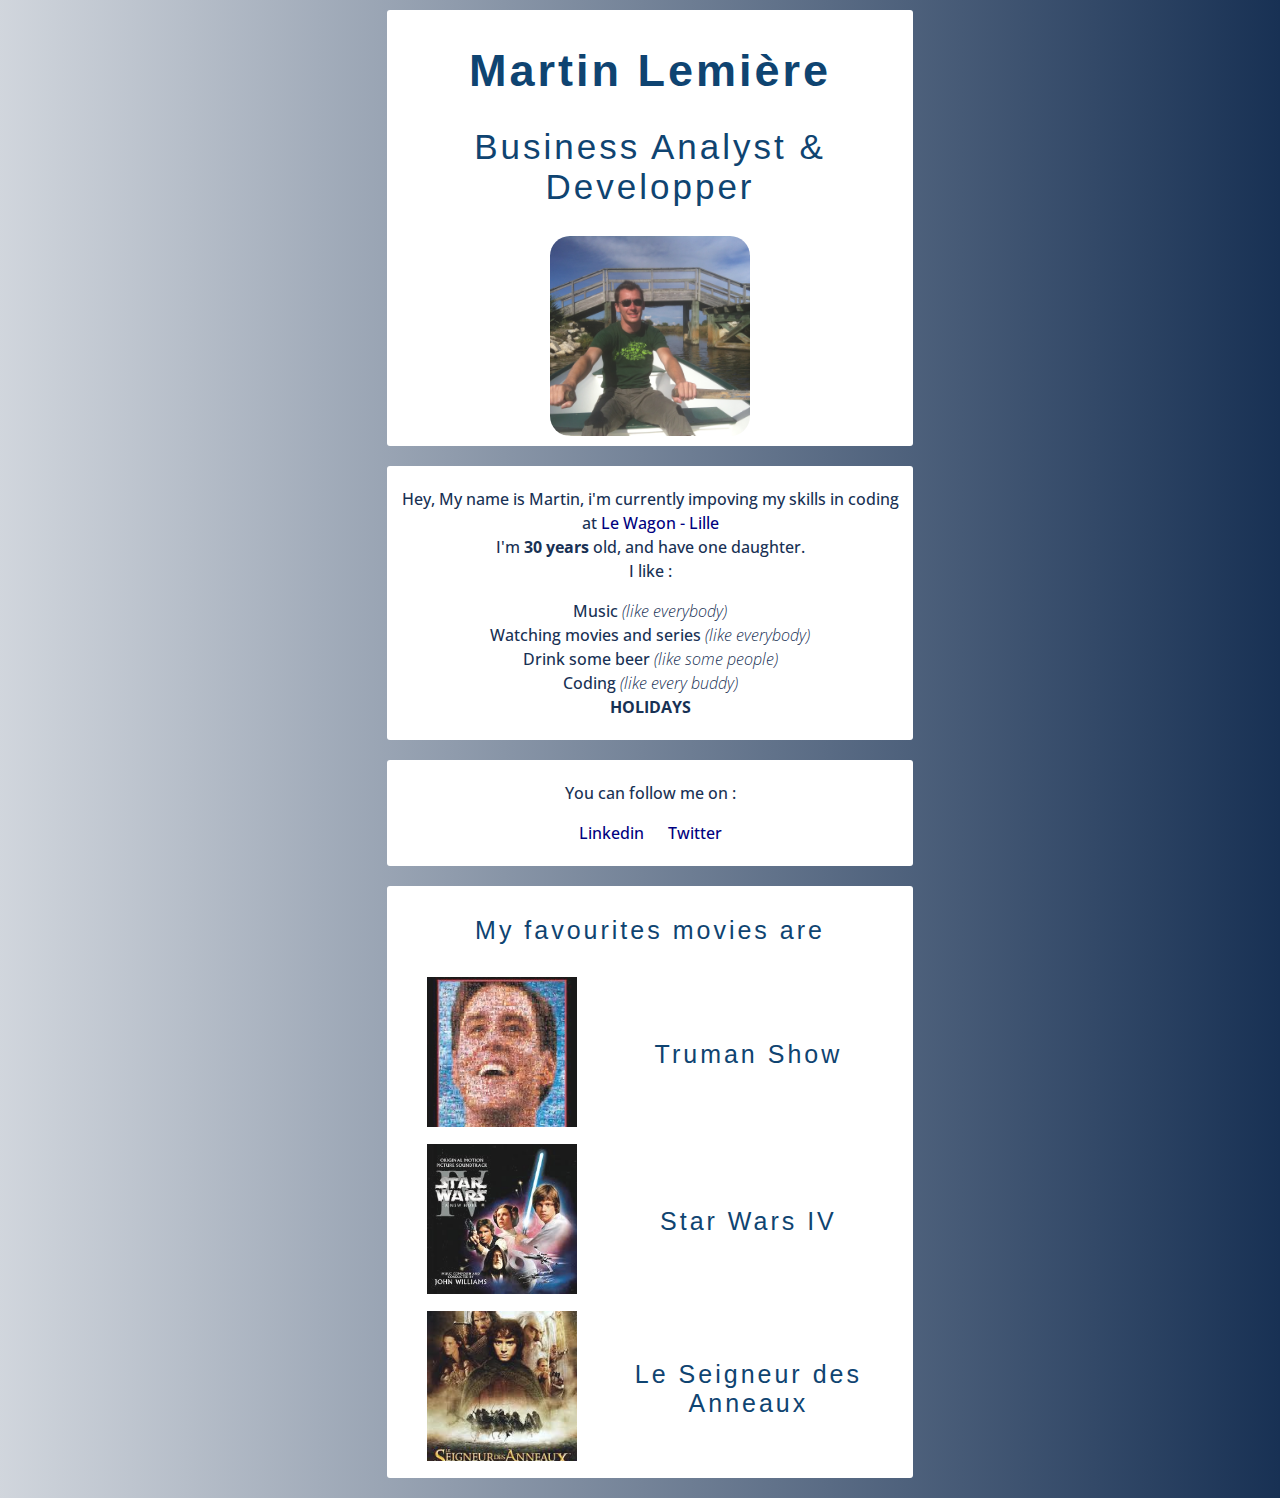
==== index.html @ 52c18735 "test6" ====
<!DOCTYPE html>
  <html>
    <head>
      <title>Martin Profile</title>
      <meta charset="utf-8">
      <link rel="stylesheet" href="https://use.fontawesome.com/releases/v5.0.12/css/all.css" integrity="sha384-G0fIWCsCzJIMAVNQPfjH08cyYaUtMwjJwqiRKxxE/rx96Uroj1BtIQ6MLJuheaO9" crossorigin="anonymous">
      <link rel="stylesheet" href="https://fonts.googleapis.com/css?family=Open+Sans:400,300,700|Montserrat:400,700">
      <link rel="stylesheet" href="style.css">
    </head>

    <body class="text-center">
      <div class = "container">
        <div class = "card light-border-radius">
          <h1>Martin Lemière</h1>
          <h2>Business Analyst & Developper</h2>
          <img id="profile" src="images/profile-picture.jpg" alt="Martin Lemiere">
        </div>
        <div class = "card light-border-radius">
          <p>
            Hey, My name is Martin, i'm currently impoving my skills in coding at
            <a href="https://www.lewagon.com/fr/lille">Le Wagon - Lille</a></br>
            I'm <strong>30 years</strong> old, and have one daughter.</br>
            I like :
            <ul>
              <i class="fas fa-music"></i><li>Music <em>(like everybody)</em></li>
              <i class="fas fa-video"></i><li>Watching movies and series <em>(like everybody)</em></li>
              <i class="fas fa-beer"></i><li>Drink some beer <em>(like some people)</em></li>
              <i class="fas fa-code"></i><li>Coding <em>(like every buddy)</em></li>
              <i class="fas fa-sun"></i><li><strong>HOLIDAYS</strong></li>
            </ul>
          </p>
        </div>
        <div class="card light-border-radius">
          <p>
            You can follow me on :
            <ul class="social">
              <li>
                <i class="fab fa-linkedin"></i>
                <a href="https://www.linkedin.com/in/martin-lemi%C3%A8re-0a659a127/" alt="Linkedin-martin">Linkedin</a>
              </li>
              <li>
                <i class="fab fa-twitter-square"></i>
                <a href="https://twitter.com/Mart6259?lang=fr" alt="twitter-martin">Twitter</a>
              </li>
            </ul>
          </p>
        </div>
        <div class="card light-border-radius">
          <h3>My favourites movies are</h3>
          <table>
            <tr>
              <td class="tbl-img">
                <img class="img-table" src="../images/truman_show.jpg">
              </td>
              <td class="tbl-title text-align-center">
                <h3>Truman Show</h3>
              </td>
            </tr>
            <tr>
              <td class="tbl-img">
                <img class="img-table" src="../images/star_wars.jpeg">
              </td>
              <td class="tbl-title text-align-center">
                <h3>Star Wars IV</h3>
              </td>
            </tr>
            <tr>
              <td class="tbl-img">
                <img class="img-table" src="../images/SDA.jpeg">
              </td>
              <td class="tbl-title text-align-center">
                <h3>Le Seigneur des Anneaux</h3>
              </td>
            </tr>
          </table>
        </div>
      </div>
    </body>
  </html>
---- style.css ----
/*Design general*/

body {
  font-family: 'Open Sans', sans-serif;
  font-weight: 500;
  background: linear-gradient(to right, rgba(24,49,84,0.2), rgba(24,49,84,1));
  color: #E7E7DE;
}

h1, h2, h3 {
  color: #0F4471;
  font-family: Charcoal, sans-serif;
  letter-spacing: 3px;
}

h1 {
  font-size: 45px;
  font-weight: 700;
}

h2 {
  font-size: 35px;
  font-weight: 500;
}

h3 {
  font-size: 25px;
  font-weight: 400;
}

p, li {
  color: rgb(24,49,84);
  line-height: 1.5;
}

td {
  padding: 5px;
  padding-left: 0px;
  width: 50%
}

ul {
  list-style: none;
  padding-left: 0px;
}

.social > li {
  display: inline;
  padding: 5px 10px 5px 10px;
}

a {
  text-decoration: none;
  color: navy;
}
a:hover {
  font-weight: bold;
}

em {
  font-weight: 200;
}

/*----------Box------------*/

.container {
  width: 40%;   /* This sets the width */
  margin: 0 auto;
}
.card {
  margin: 10px 0px 20px 0px;
  padding: 5px 10px 5px 10px;
  width: 100%;
  background-color: white;
}

/*---table structure------*/
.tbl-img {
  width: 40%;
  padding-left: 10px;
}
.tbl-title {
  width: 60%;
}

/*--------images---------*/
img {
  object-fit: cover;
  opacity: 0.9;
}

#profile {
  border-radius: 10%;
  width: 200px;
  height: 200px;
}

.img-table {
  width: 150px;
  height: 150px
}

/*------Common class-----*/

.light-border-radius {
  border-radius: 3px;
}

.text-center {
  text-align: center;
}

/*images vectorielles*/


.fa-linkedin{
color: #3476B0;
}
.fa-twitter-square{
color: #4EA1EC;
}

.fas {
  color: #00587A;
}
@media (max-width: 1200px) {
  .container {
    width: 60%;
    margin: 0 auto;
  }
}

@media (max-width: 800px) {
  .container {
    width: 80%;
    margin: 0 auto;
  }
}

@media (min-width: 200px) and (max-width: 500px) {
  .container {
    width: 95%;
    margin: 0 auto;
  }
}
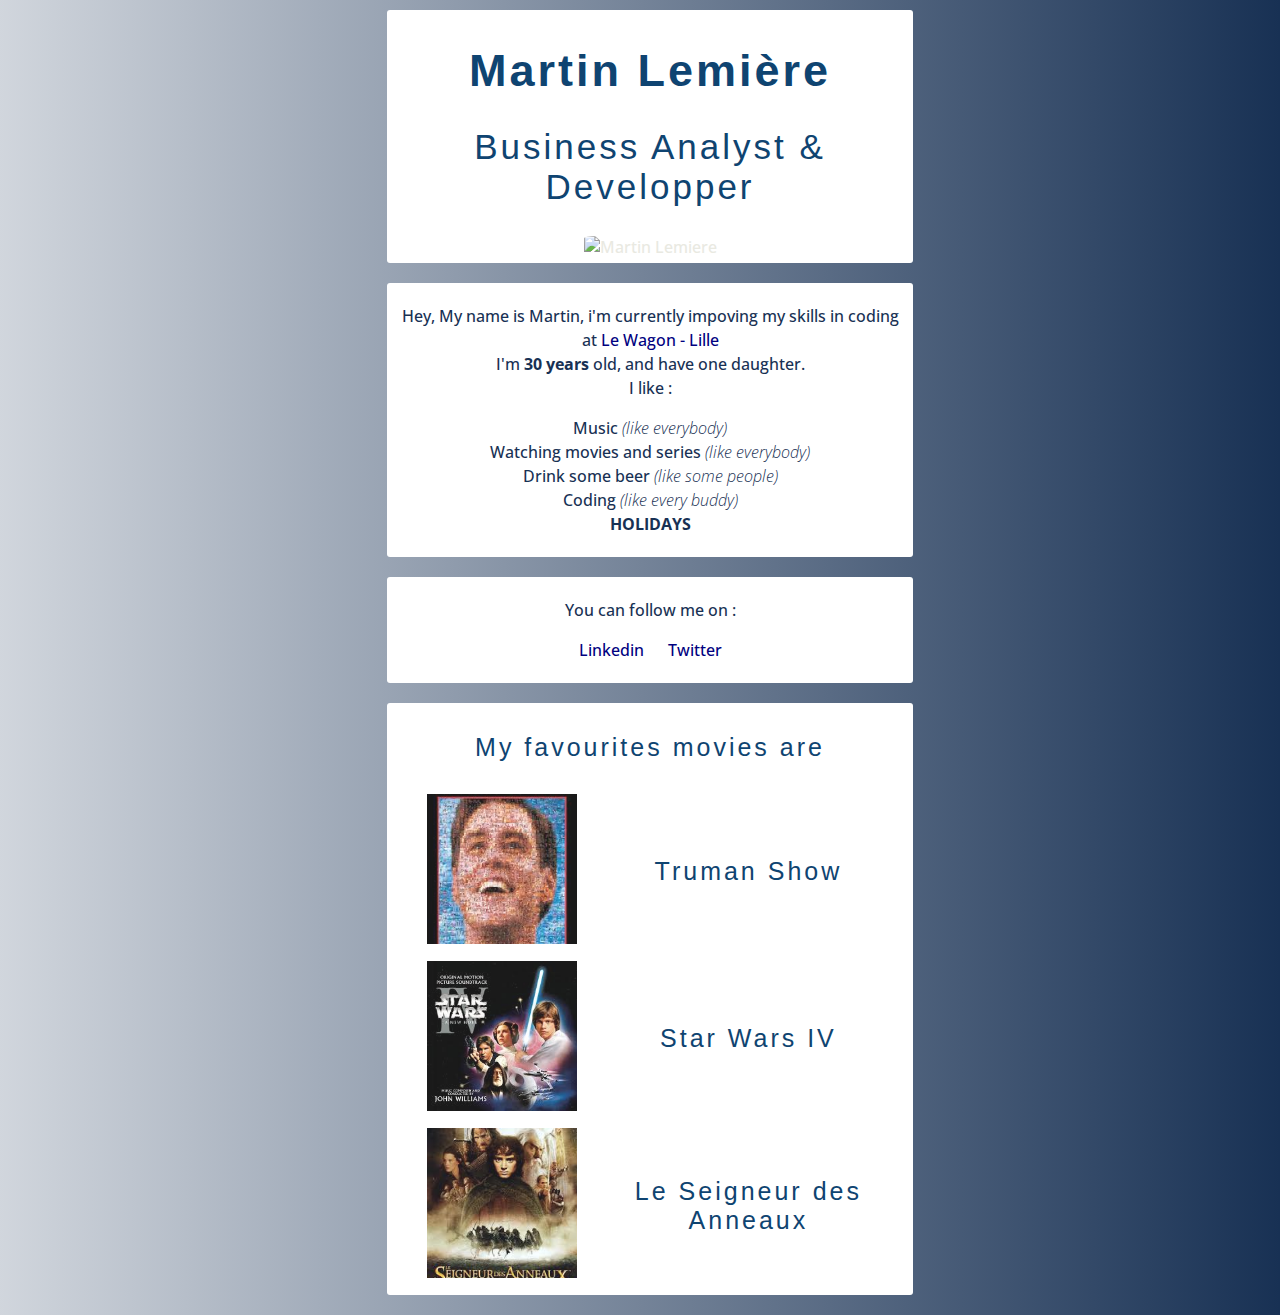
==== commit 4617bf72: "test6" ====
--- a/index.html
+++ b/index.html
@@ -13,7 +13,7 @@
         <div class = "card light-border-radius">
           <h1>Martin Lemière</h1>
           <h2>Business Analyst & Developper</h2>
-          <img id="profile" src="images/profile-picture.jpg" alt="Martin Lemiere">
+          <img id="profile" src="../profile-picture.jpg" alt="Martin Lemiere">
         </div>
         <div class = "card light-border-radius">
           <p>
@@ -50,7 +50,7 @@
           <table>
             <tr>
               <td class="tbl-img">
-                <img class="img-table" src="../images/truman_show.jpg">
+                <img class="img-table" src="../truman_show.jpg">
               </td>
               <td class="tbl-title text-align-center">
                 <h3>Truman Show</h3>
@@ -58,7 +58,7 @@
             </tr>
             <tr>
               <td class="tbl-img">
-                <img class="img-table" src="../images/star_wars.jpeg">
+                <img class="img-table" src="../star_wars.jpeg">
               </td>
               <td class="tbl-title text-align-center">
                 <h3>Star Wars IV</h3>
@@ -66,7 +66,7 @@
             </tr>
             <tr>
               <td class="tbl-img">
-                <img class="img-table" src="../images/SDA.jpeg">
+                <img class="img-table" src="../SDA.jpeg">
               </td>
               <td class="tbl-title text-align-center">
                 <h3>Le Seigneur des Anneaux</h3>
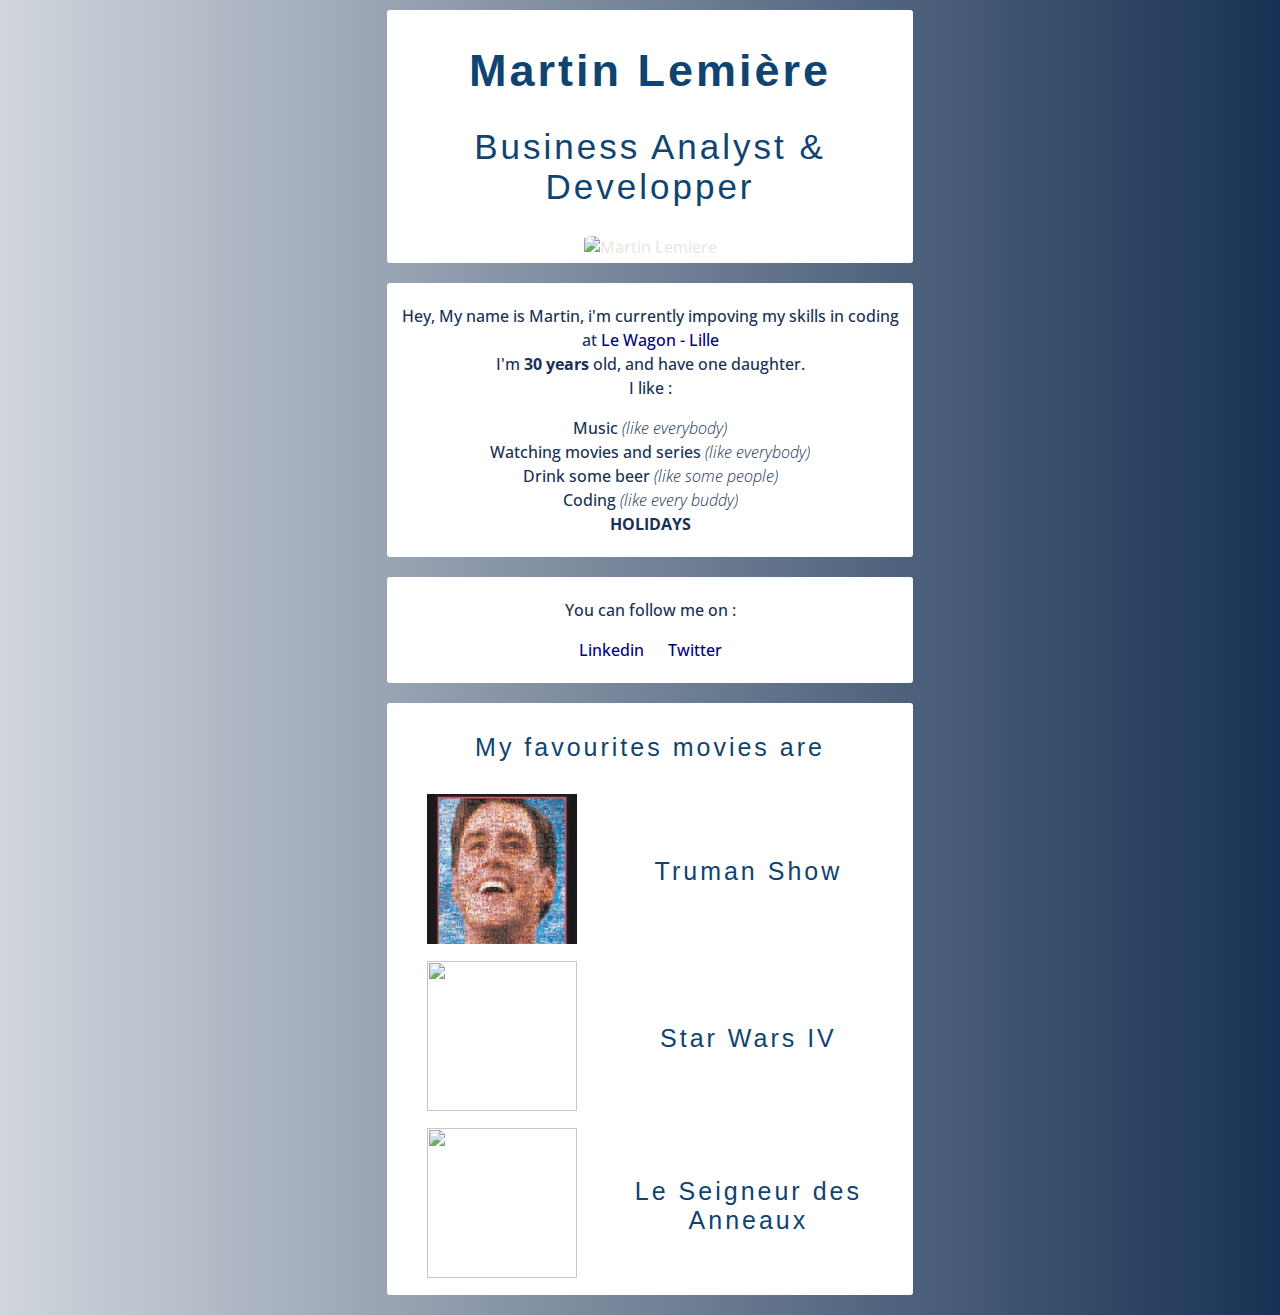
==== commit 5a765190: "Test7" ====
--- a/index.html
+++ b/index.html
@@ -13,7 +13,7 @@
         <div class = "card light-border-radius">
           <h1>Martin Lemière</h1>
           <h2>Business Analyst & Developper</h2>
-          <img id="profile" src="../profile-picture.jpg" alt="Martin Lemiere">
+          <img id="profile" src="../profile/image/profile-picture.jpg" alt="Martin Lemiere">
         </div>
         <div class = "card light-border-radius">
           <p>
@@ -58,7 +58,7 @@
             </tr>
             <tr>
               <td class="tbl-img">
-                <img class="img-table" src="../star_wars.jpeg">
+                <img class="img-table" src="../profile/image/star_wars.jpeg">
               </td>
               <td class="tbl-title text-align-center">
                 <h3>Star Wars IV</h3>
@@ -66,7 +66,7 @@
             </tr>
             <tr>
               <td class="tbl-img">
-                <img class="img-table" src="../SDA.jpeg">
+                <img class="img-table" src="../profile/image/SDA.jpeg">
               </td>
               <td class="tbl-title text-align-center">
                 <h3>Le Seigneur des Anneaux</h3>
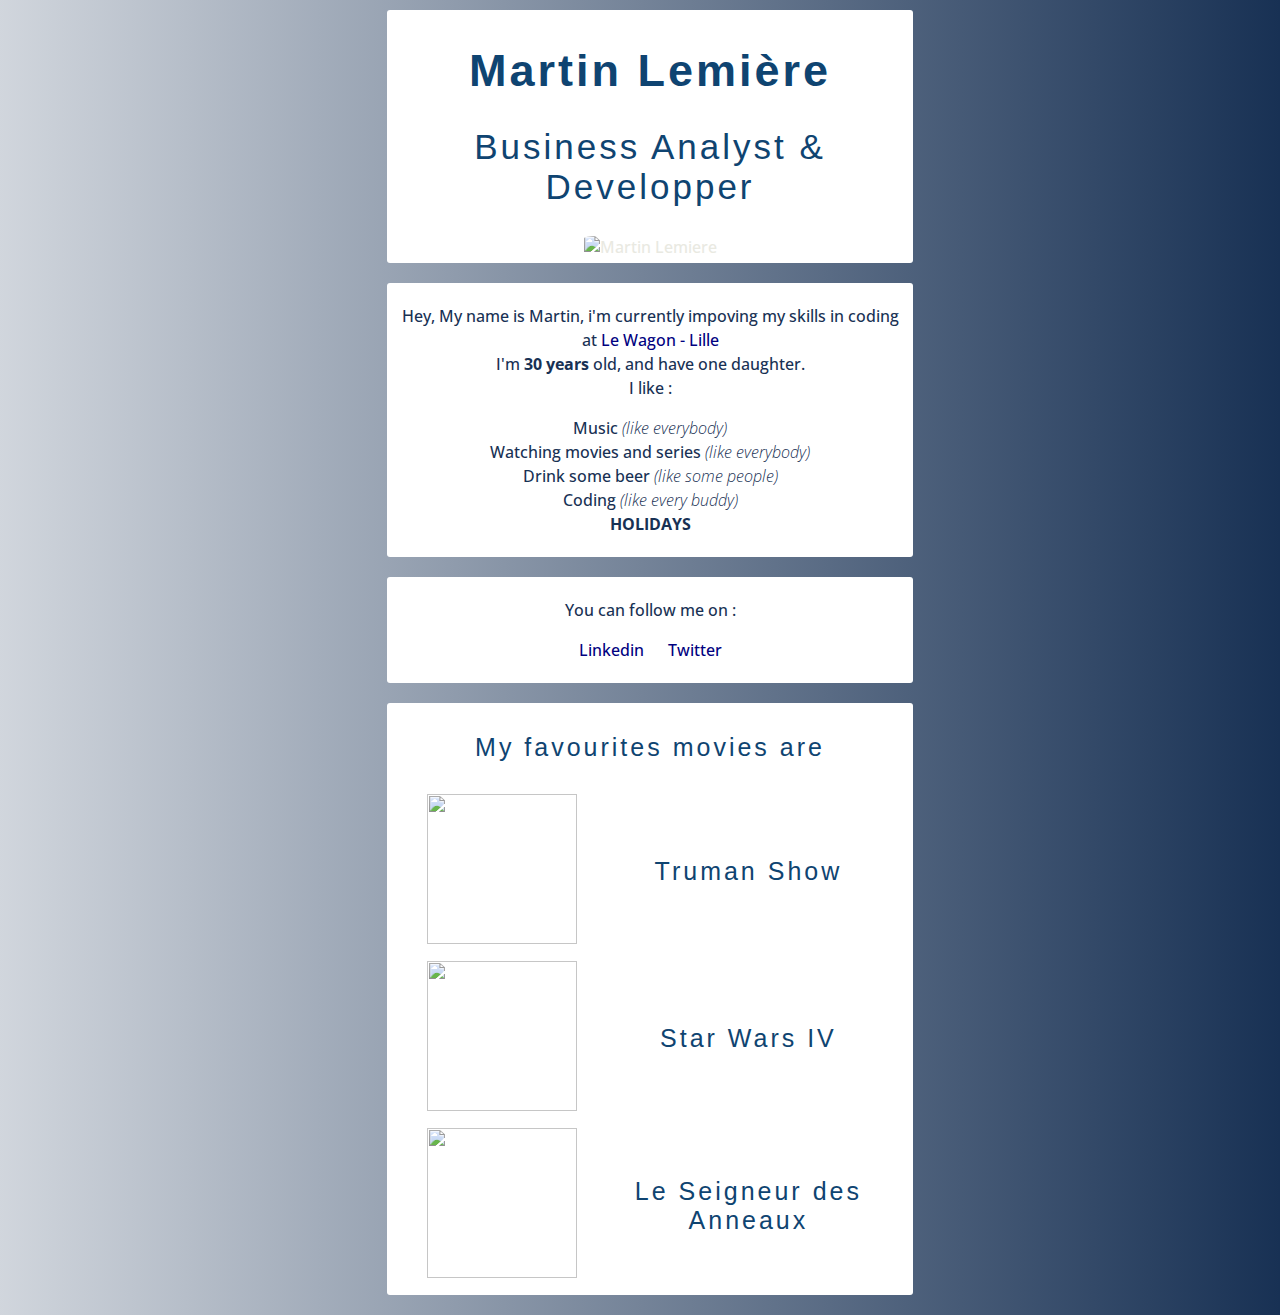
==== commit a37e36df: "test8é" ====
--- a/index.html
+++ b/index.html
@@ -13,7 +13,7 @@
         <div class = "card light-border-radius">
           <h1>Martin Lemière</h1>
           <h2>Business Analyst & Developper</h2>
-          <img id="profile" src="../profile/image/profile-picture.jpg" alt="Martin Lemiere">
+          <img id="profile" src="/profile/image/profile-picture.jpg" alt="Martin Lemiere">
         </div>
         <div class = "card light-border-radius">
           <p>
@@ -50,7 +50,7 @@
           <table>
             <tr>
               <td class="tbl-img">
-                <img class="img-table" src="../truman_show.jpg">
+                <img class="img-table" src="/profile/image/truman_show.jpg">
               </td>
               <td class="tbl-title text-align-center">
                 <h3>Truman Show</h3>
@@ -58,7 +58,7 @@
             </tr>
             <tr>
               <td class="tbl-img">
-                <img class="img-table" src="../profile/image/star_wars.jpeg">
+                <img class="img-table" src="/profile/image/star_wars.jpeg">
               </td>
               <td class="tbl-title text-align-center">
                 <h3>Star Wars IV</h3>
@@ -66,7 +66,7 @@
             </tr>
             <tr>
               <td class="tbl-img">
-                <img class="img-table" src="../profile/image/SDA.jpeg">
+                <img class="img-table" src="/profile/image/SDA.jpeg">
               </td>
               <td class="tbl-title text-align-center">
                 <h3>Le Seigneur des Anneaux</h3>
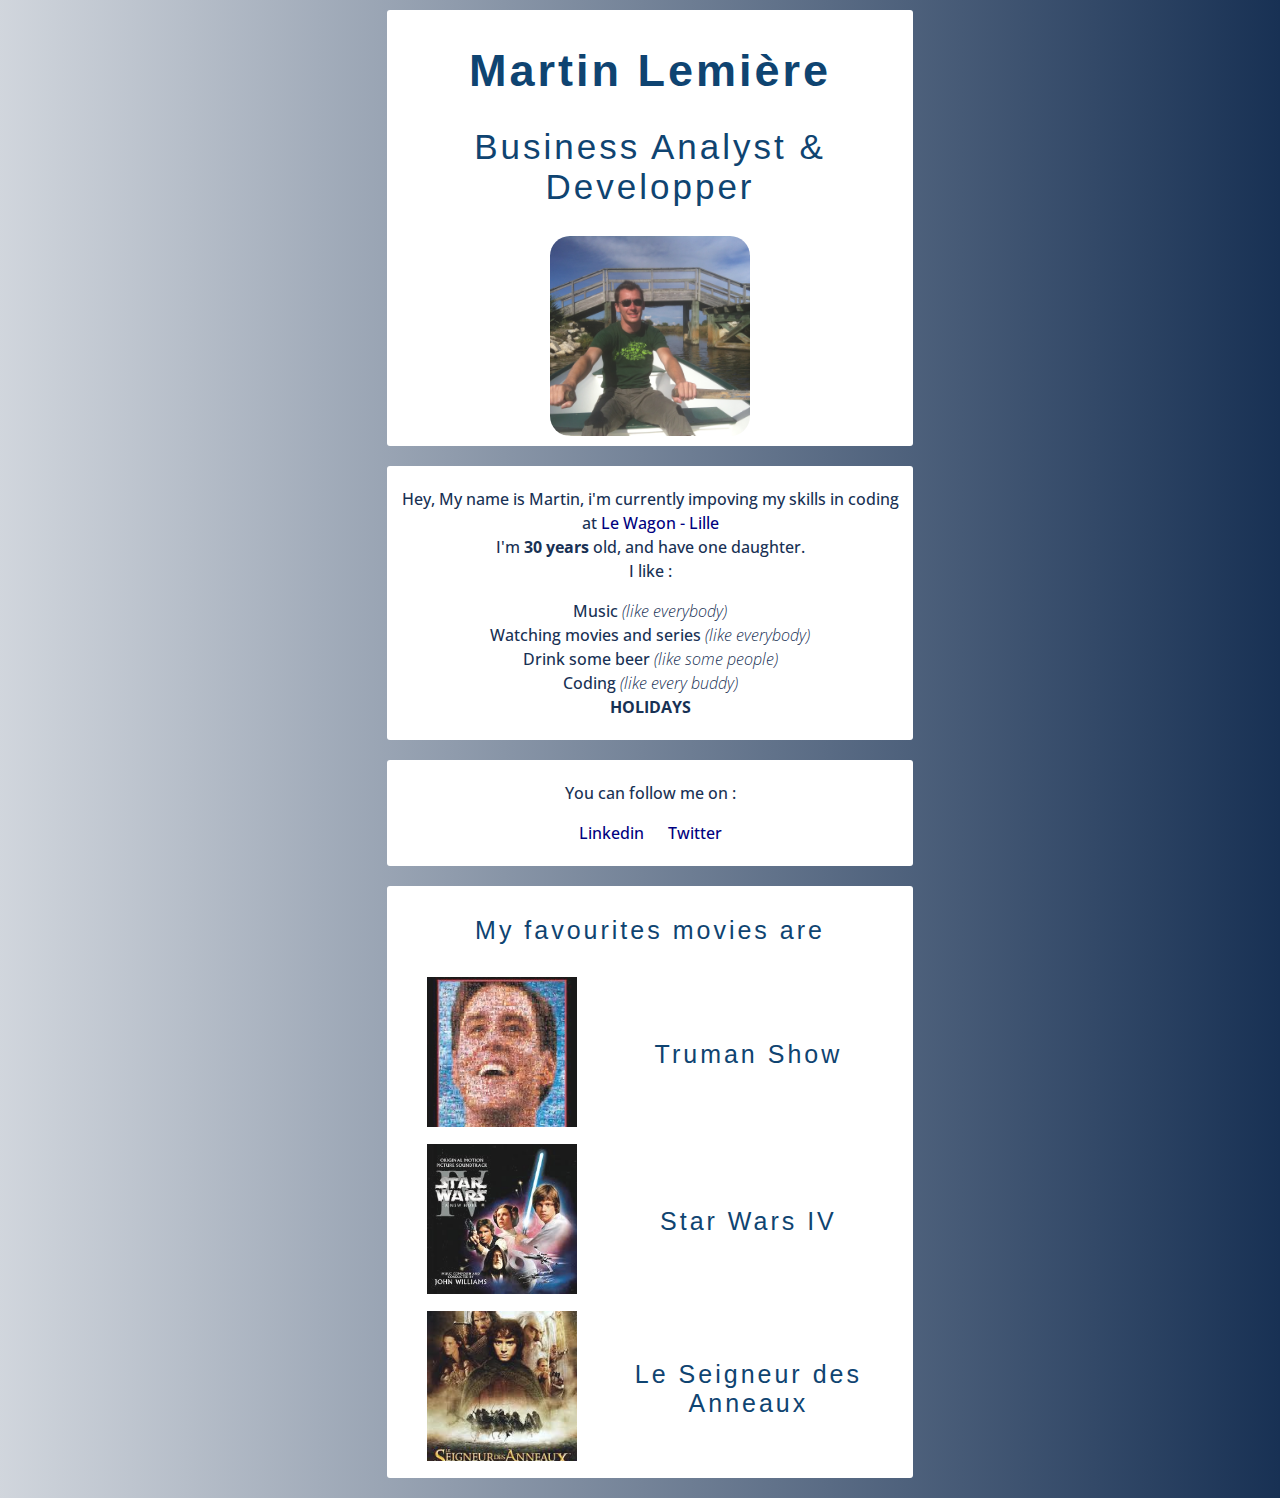
==== commit ece10ab8: "New push" ====
--- a/index.html
+++ b/index.html
@@ -13,7 +13,7 @@
         <div class = "card light-border-radius">
           <h1>Martin Lemière</h1>
           <h2>Business Analyst & Developper</h2>
-          <img id="profile" src="/profile/image/profile-picture.jpg" alt="Martin Lemiere">
+          <img id="profile" src="../images/profile-picture.jpg" alt="Martin Lemiere">
         </div>
         <div class = "card light-border-radius">
           <p>
@@ -50,7 +50,7 @@
           <table>
             <tr>
               <td class="tbl-img">
-                <img class="img-table" src="/profile/image/truman_show.jpg">
+                <img class="img-table" src="../images/truman_show.jpg">
               </td>
               <td class="tbl-title text-align-center">
                 <h3>Truman Show</h3>
@@ -58,7 +58,7 @@
             </tr>
             <tr>
               <td class="tbl-img">
-                <img class="img-table" src="/profile/image/star_wars.jpeg">
+                <img class="img-table" src="../images/star_wars.jpeg">
               </td>
               <td class="tbl-title text-align-center">
                 <h3>Star Wars IV</h3>
@@ -66,7 +66,7 @@
             </tr>
             <tr>
               <td class="tbl-img">
-                <img class="img-table" src="/profile/image/SDA.jpeg">
+                <img class="img-table" src="../images/SDA.jpeg">
               </td>
               <td class="tbl-title text-align-center">
                 <h3>Le Seigneur des Anneaux</h3>
--- a/style.css
+++ b/style.css
@@ -16,7 +16,7 @@
 h1 {
   font-size: 45px;
   font-weight: 700;
-}
+  }
 
 h2 {
   font-size: 35px;
@@ -72,6 +72,7 @@
   padding: 5px 10px 5px 10px;
   width: 100%;
   background-color: white;
+
 }
 
 /*---table structure------*/
@@ -93,6 +94,7 @@
   border-radius: 10%;
   width: 200px;
   height: 200px;
+
 }
 
 .img-table {
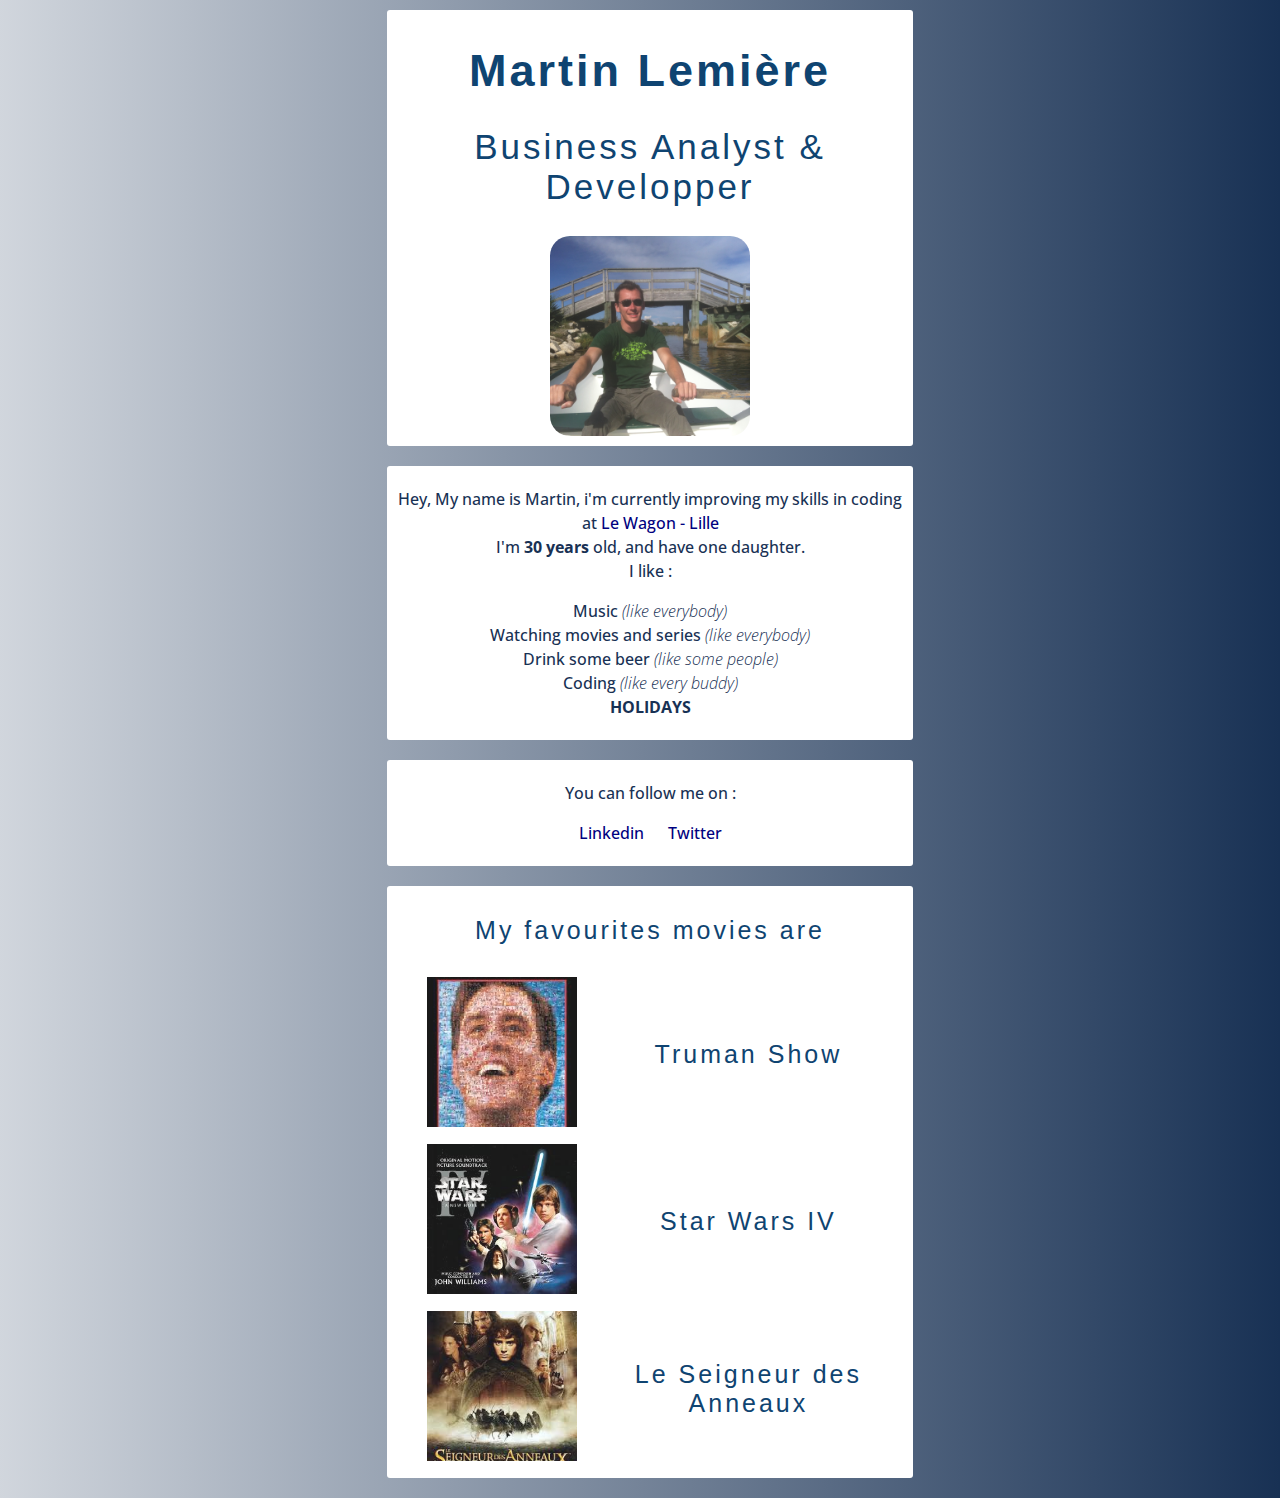
==== commit 3b04d962: "correction" ====
--- a/index.html
+++ b/index.html
@@ -17,7 +17,7 @@
         </div>
         <div class = "card light-border-radius">
           <p>
-            Hey, My name is Martin, i'm currently impoving my skills in coding at
+            Hey, My name is Martin, i'm currently improving my skills in coding at
             <a href="https://www.lewagon.com/fr/lille">Le Wagon - Lille</a></br>
             I'm <strong>30 years</strong> old, and have one daughter.</br>
             I like :
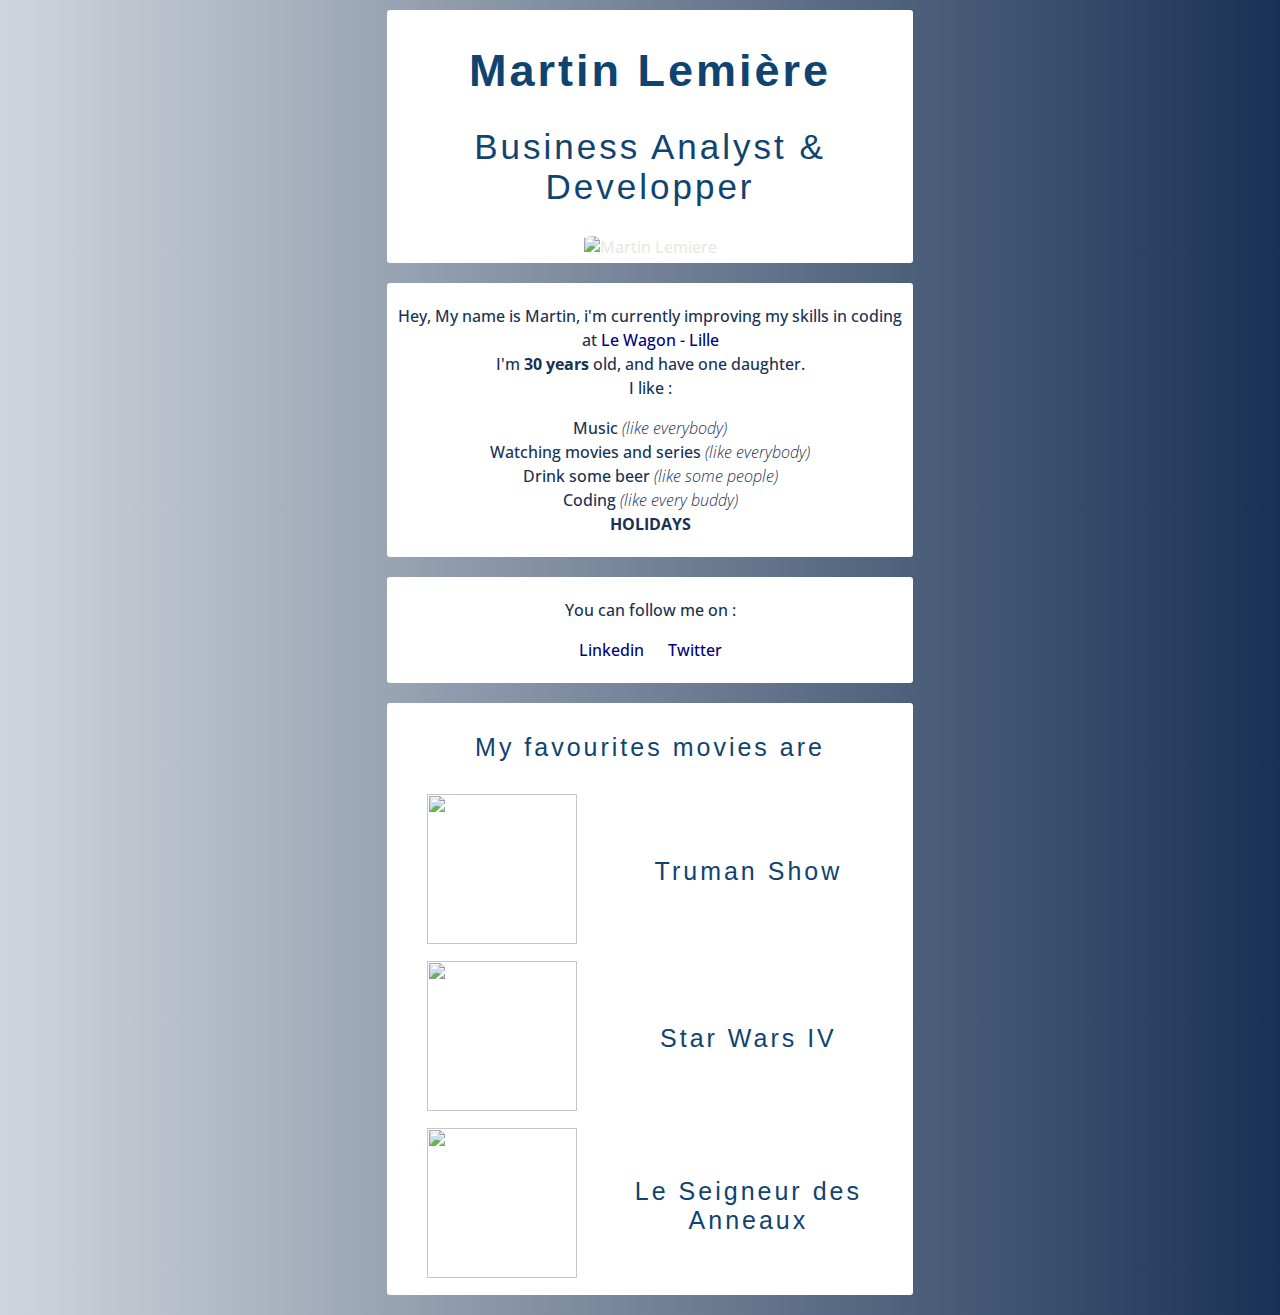
==== commit 546b1bb6: "10" ====
--- a/index.html
+++ b/index.html
@@ -13,7 +13,7 @@
         <div class = "card light-border-radius">
           <h1>Martin Lemière</h1>
           <h2>Business Analyst & Developper</h2>
-          <img id="profile" src="../images/profile-picture.jpg" alt="Martin Lemiere">
+          <img id="profile" src="/profile/images/profile-picture.jpg" alt="Martin Lemiere">
         </div>
         <div class = "card light-border-radius">
           <p>
@@ -50,7 +50,7 @@
           <table>
             <tr>
               <td class="tbl-img">
-                <img class="img-table" src="../images/truman_show.jpg">
+                <img class="img-table" src="/profile/images/truman_show.jpg">
               </td>
               <td class="tbl-title text-align-center">
                 <h3>Truman Show</h3>
@@ -58,7 +58,7 @@
             </tr>
             <tr>
               <td class="tbl-img">
-                <img class="img-table" src="../images/star_wars.jpeg">
+                <img class="img-table" src="/profile/images/star_wars.jpeg">
               </td>
               <td class="tbl-title text-align-center">
                 <h3>Star Wars IV</h3>
@@ -66,7 +66,7 @@
             </tr>
             <tr>
               <td class="tbl-img">
-                <img class="img-table" src="../images/SDA.jpeg">
+                <img class="img-table" src="/profile/images/SDA.jpeg">
               </td>
               <td class="tbl-title text-align-center">
                 <h3>Le Seigneur des Anneaux</h3>
